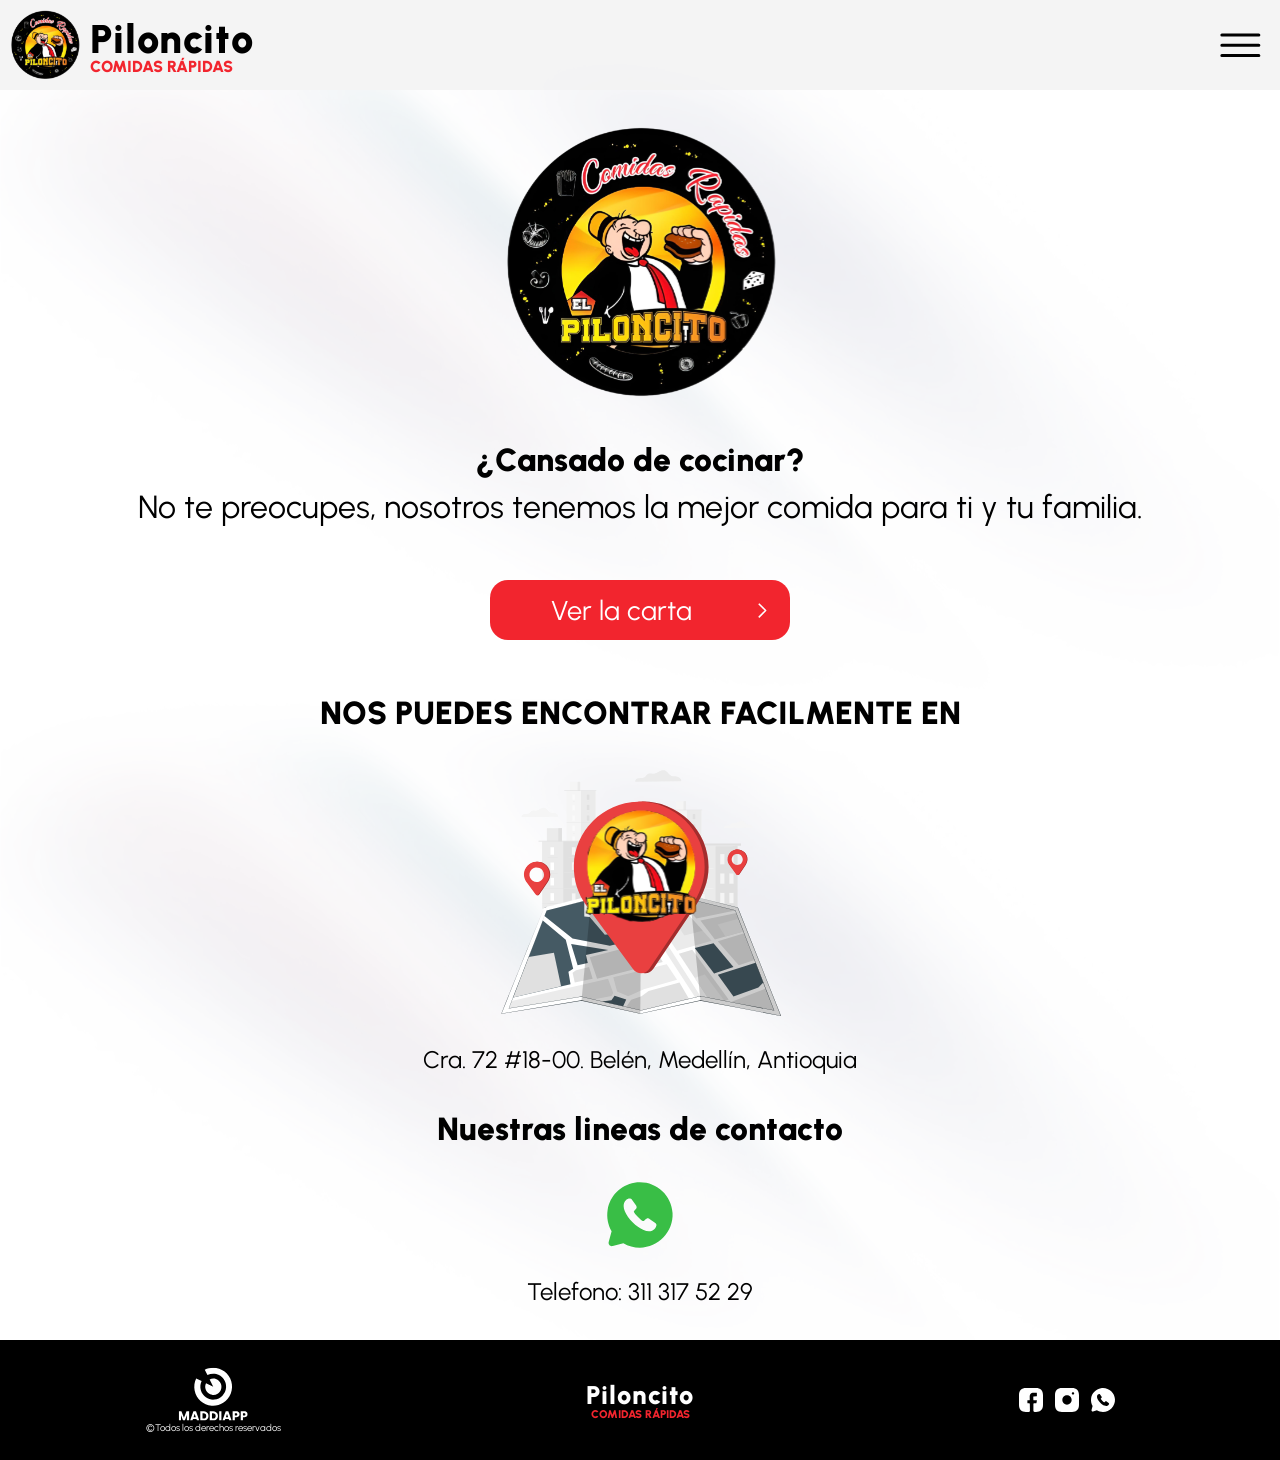
==== index.html @ 07761290 "btnMenu" ====
<!DOCTYPE html>
<html lang="en">
<head>
    <meta charset="UTF-8">
    <meta http-equiv="X-UA-Compatible" content="IE=edge">
    <meta name="viewport" content="width=device-width, initial-scale=1.0">
    <title>Piloncito</title> 
    
    <link rel="shortcut icon" href="https://piloncito.maddiapp.com/assets/images/favicon.ico" type="image/x-icon">
    <link rel="icon" href="https://piloncito.maddiapp.com/assets/images/favicon.ico" type="image/x-icon">
    
    <meta name="keywords" content="piloncito, comida rapida, comida, salchipapas, hamburguesas, maicitos, chuzos, carnes">
    <meta name="robots" content="index,follow">
    <meta name="googlebot" content="index,follow">
    <meta name="description" content="Restaurantes de comidas rapidas, con los mejores sabores de medellin en hamburguesas papas, maicitos y mas.">
    <meta property="og:type" content="website">
    <meta property="og:title" content="Piloncito - Las Playas">
    <meta name="og:description" content="Desde nuestra pagina web podras ver nuestros productos para que no puedas resistirte y tengas que visitarnos, te esperamos.">
    <meta property="og:image" content="https://piloncito.maddiapp.com/assets/images/Logo.svg">
    <meta name="linkedin:title" content="Piloncito">
    <meta name="linkedin:description" content="Desde nuestra pagina web podras ver nuestros productos para que no puedas resistirte y tengas que visitarnos, te esperamos.">
    <meta name="linkedin:url" content="https://www.linkedin.com/company/maddiapp/" />
    <meta name="linkedin:image" content="https://piloncito.maddiapp.com/assets/images/Logo.svg">
    <meta name="linkedin:label1" content="Written by">
    <meta name="linkedin:data1" content="MaddiApp">
    <meta name="linkedin:site" content="@maddiapp">
    <meta name="linkedin:creator" content="@maddiapp">
    <meta property="og:image:width" content="500">
    <meta property="og:image:height" content="500">

    <link href="https://fonts.googleapis.com/css2?family=Urbanist:wght@100;200;300;400;500;600;700;800;900&display=swap" rel="stylesheet">
    <script src="https://cdnjs.cloudflare.com/ajax/libs/jquery/3.6.1/jquery.js" integrity="sha512-CX7sDOp7UTAq+i1FYIlf9Uo27x4os+kGeoT7rgwvY+4dmjqV0IuE/Bl5hVsjnQPQiTOhAX1O2r2j5bjsFBvv/A==" crossorigin="anonymous" referrerpolicy="no-referrer"></script>
    <script src="https://translate.google.com/translate_a/element.js?cb=gtElInit&amp;hl=es&amp;client=wt" type="text/javascript"></script>
    <link rel="stylesheet" href="./styles/Spinner.css">

</head>
<body>
    <spinner>
        <img src="./assets/images/spinner/Vector1.svg" alt="MaddiApp vector 1" draggable="false">
        <img src="./assets/images/spinner/Vector2.svg" alt="MaddiApp vector 2" draggable="false">
    </spinner>
    <div class="base">
        <nav class="navBar">
            <div class="left">
                <img class="imageLogo" src="./assets/images/Logo.svg" alt="Logo" draggable="false">
            </div>
            <div class="center">
                <label class="title">Piloncito</label>
                <label class="subTitle">COMIDAS RÁPIDAS</label>
            </div>  
            <div class="rigth">
                <button id="btnMenu"></button>
                <div id="menu">
                    <button class="optMenu">Inicio</button>
                    <button class="optMenu">Carta</button>
                    <button class="optMenu">Reservar</button>
                    <button class="optMenu">Contacto</button>
                    <button class="optMenu">Administrador</button>
                    <label>Cambiar idioma</label>
                    <img id="language" src="./assets/images/language/LanguageES.svg" alt="idioma" draggable="false">
                </div>
            </div> 
        </nav>

        <main class="pageContent">
            <div class="logo section">
                <img src="./assets/images/Logo.svg" alt="Logo piloncito" draggable="false">
            </div>
            <div class="banner section">
                <label class="titleInfo">¿Cansado de cocinar?</label>
                <p class="info">No te preocupes, nosotros tenemos la mejor comida para ti y tu familia.</p>
            </div>
            <button class="btnLarge" id="btnStart">Ver la carta</button>
            <div class="address section">
                <label class="titleInfo">NOS PUEDES ENCONTRAR FACILMENTE EN</label>
                <img id="btnAddress" src="./assets/images/Mapa.svg" title="Ir" alt="Mapa dirección" draggable="false">
                <label class="miniInfo">Cra. 72 #18-00. Belén, Medellín, Antioquia</label>
            </div>
            <div class="contact section">
                <label class="titleInfo">Nuestras lineas de contacto</label>
                <img id="btnPhone" src="./assets/images/Phone.svg" alt="Telefono" draggable="false">
                <label class="miniInfo">Telefono: 311 317 52 29</label>
            </div>
        </main>
        
        <footer class="footer">
            <div class="left">                
                <img src="./assets/images/LogoMaddiApp.svg" alt="Logo MaddiApp" draggable="false">
                <label>&copy;Todos los derechos reservados</label>
            </div>
            <div class="center">
                <label class="title">Piloncito</label>
                <label class="subTitle">COMIDAS RÁPIDAS</label>                
            </div>
            <div class="rigth">
                <button type="button" class="facebook"></button>
                <button type="button" class="instagram"></button>
                <button type="button" class="whatsApp"></button>
            </div>            
        </footer>
    </div>
    <div id="notifications">
    </div>

    <!-- Generales -->
    <script src="./js/General.js"></script>
    <link rel="stylesheet" href="./styles/General.css">
    
    <!-- Propios -->
    <script src="./js/index.js"></script>
    <link rel="stylesheet" href="./styles/index.css">

</body>
</html>
---- styles/Spinner.css ----
/* Spinner */
spinner{
    display: flex;
    justify-content: center;
    align-items: center;
    width: 100vw;
    height: 100vh;
    background: #fffe;
    position: fixed;
    top: 0;
    left: 0;
    z-index: 999999999;
}
spinner > img{
    position: absolute;
}
spinner > img:nth-child(1){
    animation: spin1 1s ease-in-out infinite;
}
spinner > img:nth-child(2){
    animation: spin2 1s ease-in-out infinite;    
}

/* Animaciones */
@keyframes spin1 {
    to {
        transform: rotate(-360deg);
    }
}
@keyframes spin2 {
    to {
        transform: rotate(360deg);
    }
}
---- styles/General.css ----
*{
    margin: 0;
    padding: 0;
    box-sizing: border-box;
    font-family: 'Urbanist', sans-serif;
}
:root{
    --principal: #000000;
    --secondary: #F4F4F4;
    --optRed: #F2252E;
    --optYellow: #FEB91E;
    --inputs: #F0F0F0;
}
body::-webkit-scrollbar{
    display: none;
}

/* Estilos del navbar */
.navBar{
    background: #F4F4F4EE;
    width: 100%;
    height: 90px;
    max-height: 90px;
    position: fixed;
    top: 0;
    left: 0;
    z-index: 1000;
    display: flex;
    flex-wrap: nowrap;
}
.left{    
    min-width: 90px;
    height: 100%;
    display: flex;
    justify-content: center;
    align-items: center;
}
.center{
    width: 100%;
    height: 100%;
    display: flex;
    flex-wrap: wrap;
    justify-content: left;
    align-items: center;
    padding: 10px 0;
}
.rigth{
    min-width: 80px;
    height: 100%;
    display: flex;
    justify-content: center;
    align-items: center;
}  
.imageLogo{
    height: 70px;
    cursor: pointer;
}
.center > .title{
    display: block;
    width: 100%;
    font-size: 2.5rem;
    font-weight: 900;
    letter-spacing: 1px;
    text-transform: capitalize;
}
.center > .subTitle{
    display: block;
    width: 100%;
    margin-top: -15px;
    font-size: 1rem;
    font-weight: 900;
    color: var(--optRed);
    text-transform: uppercase;
}
#btnMenu{
    background: transparent;
    background-image: url('../assets/images/menu/MenuOff.svg');
    background-repeat: no-repeat;
    background-size: 50px;
    width: 50px;
    height: 50px;
    border: none;
    cursor: pointer;
    transition: .6s;
}
#menu{
    display: none;
    width: 100%;
    height: 0;
    /* height: calc(100vh - 90px); */
    background: var(--secondary);
    box-shadow: 0 10px 10px #00000040;
    position: fixed;
    top: 90px;
    left: 0;
    overflow: hidden;
    transition: 1s ease-in-out;
}
.optMenu{
    display: block;
    width: 280px;
    margin: auto;
    background: transparent;
    color: var(--principal);
    font-size: 2rem;
    font-weight: 900;
    text-transform: capitalize;
    border: none;
    border-bottom: 2px solid #00000080;
    padding: 3vh 1vh;
}
#menu > label{
    display: block;
    width: 100%;
    font-size: 1.5rem;
    font-weight: 900;
    text-transform: capitalize;
    margin: 8vh 0 3vh;
    text-align: center;
}
#language{
    display: block;
    margin: auto;
    transition: .6s;
}
#language:hover{
    transform: scale(1.1);
}

/* Estilos del pagecontent */
.pageContent{
    background-image: url('../assets/images/Background.svg');
    background-size: 100% auto;
    padding: calc(90px + 1rem) 1rem 1rem;
    min-height: calc(100vh - 120px);
}

/* Estilos de Footer */
.footer{
    width: 100%;
    height: 120px;
    max-height: 120px;
    background: var(--principal);
    display: flex;
    justify-content: center;
    align-items: center;
}
.footer > div{
    width: calc(100% / 3);
    display: flex;
    justify-content: center;
    align-items: center;
}
.footer > .left{
    flex-wrap: wrap;
}
.footer > .left > img{
    width: 70px;
    margin-top: auto;
    cursor: pointer;
}
.footer > .left > label{
    display: block;
    width: 100%;
    margin-bottom: auto;
    color: #fff;
    font-size: .6rem;
    text-align: center;
}
.footer > .center{
    flex-wrap: wrap;
}
.footer > .center > .title{
    color: #fff;
    font-size: 1.6rem;
    text-align: center;
    margin-top: auto;
}
.footer > .center > .subTitle{
    text-align: center;
    font-size: .7rem;
    margin: -3px 0 auto;
}
.facebook, .instagram, .whatsApp{
    width: 30px;
    height: 30px;
    background: transparent;
    border: none;
    background-size: 30px;
    margin: 3px;
    cursor: pointer;
    transition: .6s;
}
.facebook{
    background-image: url('../assets/images/contact/Facebook.svg');    
}
.instagram{
    background-image: url('../assets/images/contact/Instagram.svg');
}
.whatsApp{
    background-image: url('../assets/images/contact/Whatsapp.svg');
}
.facebook:hover, .instagram:hover, .whatsApp:hover{
    transform: scale(1.1);
}

/* Estilos de los toastr */
#notifications{
    position: fixed;
    z-index: 9999999;
    pointer-events: none;
    bottom: 12px;
    right: 12px;
}
.toast{
    background: #fff;
    position: relative;
    margin-top: 1rem;
    margin-left: auto;
    padding: 20px 30px 20px 65px;
    width: 300px;
    border-radius: 2vh 2vh 0 2vh;
    background-size: 35px;
    background-repeat: no-repeat;
    background-position: 20px;
    pointer-events: auto;
    word-wrap: break-word;
    transition: .6s;
}
.toast:hover{
    width: 320px;
    cursor: pointer;
}
.toast > .titleToast{
    display: block;
    font-size: 1.1rem;
    font-weight: 900;
}
.toast-success{
    color: #06853C;
    box-shadow: 0 0 20px #06853C99;
    border: 1px solid #06853C99;
    background-image: url('../assets/images/toastr/Success.svg');
}
.toast-error{
    color: #D62D30;
    box-shadow: 0 0 20px #D62D3099;
    border: 1px solid #D62D3099;
    background-image: url('../assets/images/toastr/Error.svg');
}
.toast-warning{
    color: #F57438;
    box-shadow: 0 0 20px #F5743899;
    border: 1px solid #F5743899;
    background-image: url('../assets/images/toastr/Warning.svg');
}
.toast-info{
    color: #1D81BC;
    box-shadow: 0 0 20px #1D81BC99;
    border: 1px solid #1D81BC99;
    background-image: url('../assets/images/toastr/Info.svg');
}
---- styles/index.css ----
/* Estilos del pagecontent */
.pageContent{
    display: flex;
    flex-wrap: wrap;
    justify-content: center;
    align-items: center;
}
.section{
    width: 100%;
    text-align: center;
    margin: 2vh 0;
}
.logo > img{
    max-width: 300px;
}
.titleInfo{
    display: block;
    width: 100%;
    font-size: 2rem;
    font-weight: 900;
    margin-bottom: 1vh;
}
.info{
    display: block;
    width: 100%;
    font-size: 2rem;
}
.miniInfo{
    display: block;
    width: 100%;
    font-size: 1.5rem;
}
.btnLarge{
    display: block;
    margin: 4vh auto;
    width: 300px;
    background: var(--optRed);
    background-image: url('../assets/images/icons/ArrowRight.svg');
    background-size: 25px;
    background-repeat: no-repeat;
    background-position: center right 15px;
    color: #fff;
    border: none;
    border-radius: 2vh;
    font-size: 1.7rem;
    padding: 1.5vh 50px 1.5vh 1.5vh;
    transition: .6s;
    cursor: pointer;
}
.btnLarge:hover{
    transform: scale(1.05);
}
.address > img{
    width: 300px;    
    height: 300px;
    transition: .6s;
    cursor: pointer;
}
.contact > img{
    width: 80px;
    height: 80px;
    transition: .6s;
    cursor: pointer;
    margin: 2vh 0;
}
.address > img:hover, .contact > img:hover{
    transform: scale(1.1);
}
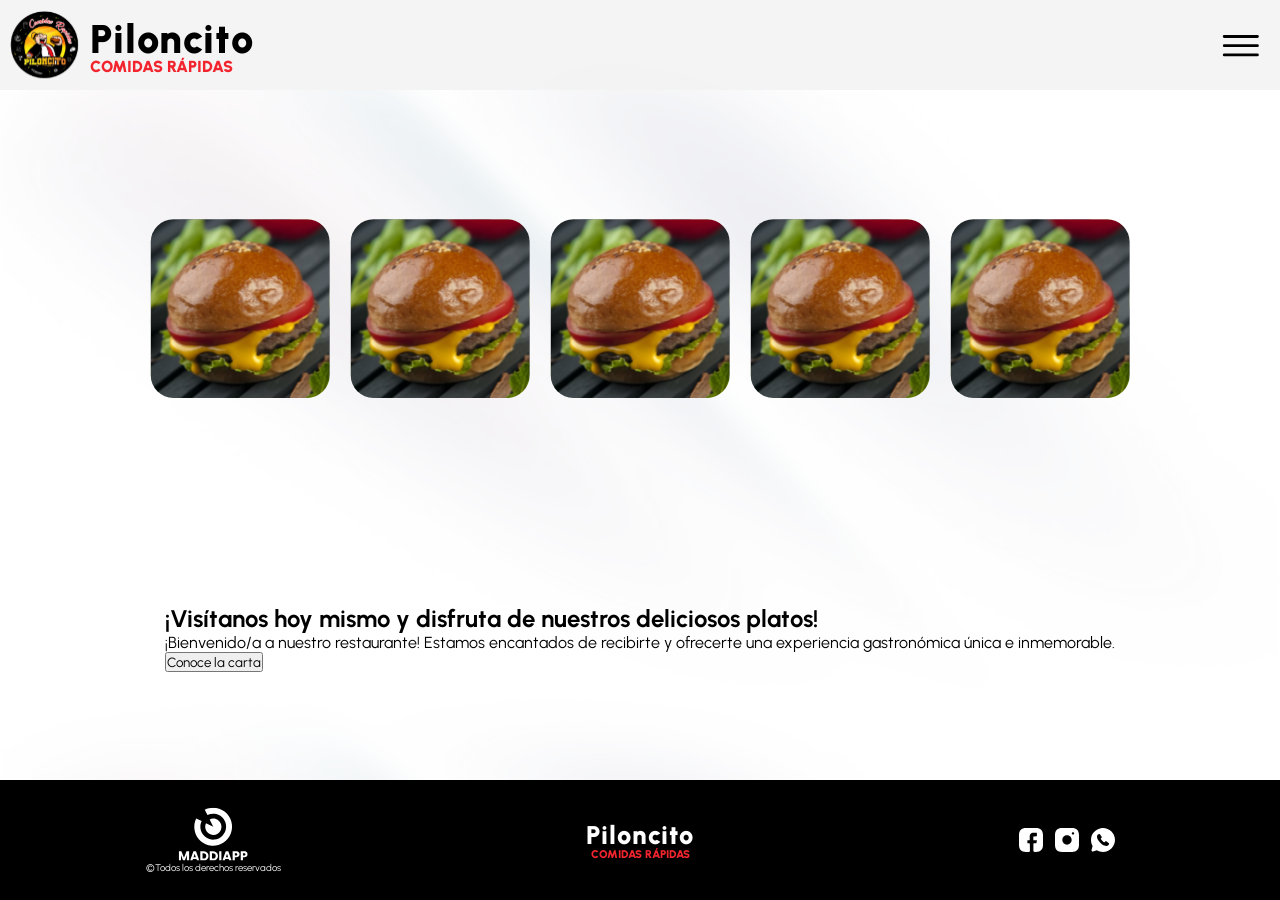
==== commit 71f75744: "slider" ====
--- a/index.html
+++ b/index.html
@@ -63,23 +63,17 @@
         </nav>
 
         <main class="pageContent">
-            <div class="logo section">
-                <img src="./assets/images/Logo.svg" alt="Logo piloncito" draggable="false">
+            <div class="slider">
+                <img src="./assets/images/Foto.svg" alt="Comida rapida" draggable="false">
+                <img src="./assets/images/Foto.svg" alt="Comida rapida" draggable="false">
+                <img src="./assets/images/Foto.svg" alt="Comida rapida" draggable="false">
+                <img src="./assets/images/Foto.svg" alt="Comida rapida" draggable="false">
+                <img src="./assets/images/Foto.svg" alt="Comida rapida" draggable="false">
             </div>
-            <div class="banner section">
-                <label class="titleInfo">¿Cansado de cocinar?</label>
-                <p class="info">No te preocupes, nosotros tenemos la mejor comida para ti y tu familia.</p>
-            </div>
-            <button class="btnLarge" id="btnStart">Ver la carta</button>
-            <div class="address section">
-                <label class="titleInfo">NOS PUEDES ENCONTRAR FACILMENTE EN</label>
-                <img id="btnAddress" src="./assets/images/Mapa.svg" title="Ir" alt="Mapa dirección" draggable="false">
-                <label class="miniInfo">Cra. 72 #18-00. Belén, Medellín, Antioquia</label>
-            </div>
-            <div class="contact section">
-                <label class="titleInfo">Nuestras lineas de contacto</label>
-                <img id="btnPhone" src="./assets/images/Phone.svg" alt="Telefono" draggable="false">
-                <label class="miniInfo">Telefono: 311 317 52 29</label>
+            <div class="textCarta">
+                <h2>¡Visítanos hoy mismo y disfruta de nuestros deliciosos platos!</h2>
+                <p>¡Bienvenido/a a nuestro restaurante! Estamos encantados de recibirte y ofrecerte una experiencia gastronómica única e inmemorable.</p>
+                <button id="btnCard">Conoce la carta</button>
             </div>
         </main>
         
--- a/styles/General.css
+++ b/styles/General.css
@@ -76,18 +76,18 @@
     background: transparent;
     background-image: url('../assets/images/menu/MenuOff.svg');
     background-repeat: no-repeat;
-    background-size: 50px;
-    width: 50px;
-    height: 50px;
-    border: none;
-    cursor: pointer;
-    transition: .6s;
+    background-size: 45px;
+    width: 45px;
+    height: 45px;
+    border: none;
+    cursor: pointer;
+    transition: transform .6s ease-out;
 }
 #menu{
     display: none;
     width: 100%;
     height: 0;
-    /* height: calc(100vh - 90px); */
+    max-height: calc(100vh - 90px);
     background: var(--secondary);
     box-shadow: 0 10px 10px #00000040;
     position: fixed;
@@ -102,23 +102,30 @@
     margin: auto;
     background: transparent;
     color: var(--principal);
-    font-size: 2rem;
+    font-size: 1.8rem;
     font-weight: 900;
     text-transform: capitalize;
     border: none;
-    border-bottom: 2px solid #00000080;
-    padding: 3vh 1vh;
+    border-bottom: 2px dashed #00000030;
+    padding: 2vh 1vh;
+}
+.optMenu:hover{
+    color: var(--optRed);
+}
+.optMenu:nth-child(5){
+    border: none;
 }
 #menu > label{
     display: block;
     width: 100%;
-    font-size: 1.5rem;
-    font-weight: 900;
+    font-size: 1.4rem;
+    font-weight: 700;
     text-transform: capitalize;
-    margin: 8vh 0 3vh;
+    margin: 5vh 0 3vh;
     text-align: center;
 }
 #language{
+    width: 150px;
     display: block;
     margin: auto;
     transition: .6s;
--- a/styles/index.css
+++ b/styles/index.css
@@ -4,65 +4,33 @@
     flex-wrap: wrap;
     justify-content: center;
     align-items: center;
+    padding: calc(90px + 1rem) 0 1rem;
 }
-.section{
+.slider{
     width: 100%;
-    text-align: center;
-    margin: 2vh 0;
+    height: 220px;
+    padding: 0 100px;
+    display: flex;
+    justify-content: center;
+    align-items: center;
+    overflow-x: scroll;
+    scroll-snap-type: both;
 }
-.logo > img{
-    max-width: 300px;
+.slider::-webkit-scrollbar{
+    display: none;
 }
-.titleInfo{
-    display: block;
-    width: 100%;
-    font-size: 2rem;
-    font-weight: 900;
-    margin-bottom: 1vh;
+.slider > img{
+    width: 180px;
+    margin: 0 10px;
+    scroll-snap-align: center;
 }
-.info{
-    display: block;
-    width: 100%;
-    font-size: 2rem;
+.slider > img.destacada {
+    width: 220px;
 }
-.miniInfo{
-    display: block;
-    width: 100%;
-    font-size: 1.5rem;
-}
-.btnLarge{
-    display: block;
-    margin: 4vh auto;
-    width: 300px;
-    background: var(--optRed);
-    background-image: url('../assets/images/icons/ArrowRight.svg');
-    background-size: 25px;
-    background-repeat: no-repeat;
-    background-position: center right 15px;
-    color: #fff;
-    border: none;
-    border-radius: 2vh;
-    font-size: 1.7rem;
-    padding: 1.5vh 50px 1.5vh 1.5vh;
-    transition: .6s;
-    cursor: pointer;
-}
-.btnLarge:hover{
-    transform: scale(1.05);
-}
-.address > img{
-    width: 300px;    
-    height: 300px;
-    transition: .6s;
-    cursor: pointer;
-}
-.contact > img{
-    width: 80px;
-    height: 80px;
-    transition: .6s;
-    cursor: pointer;
-    margin: 2vh 0;
-}
-.address > img:hover, .contact > img:hover{
-    transform: scale(1.1);
+
+/* Responsive */
+@media (max-width: 980px) {    
+    .slider{
+        justify-content: left;
+    }
 }
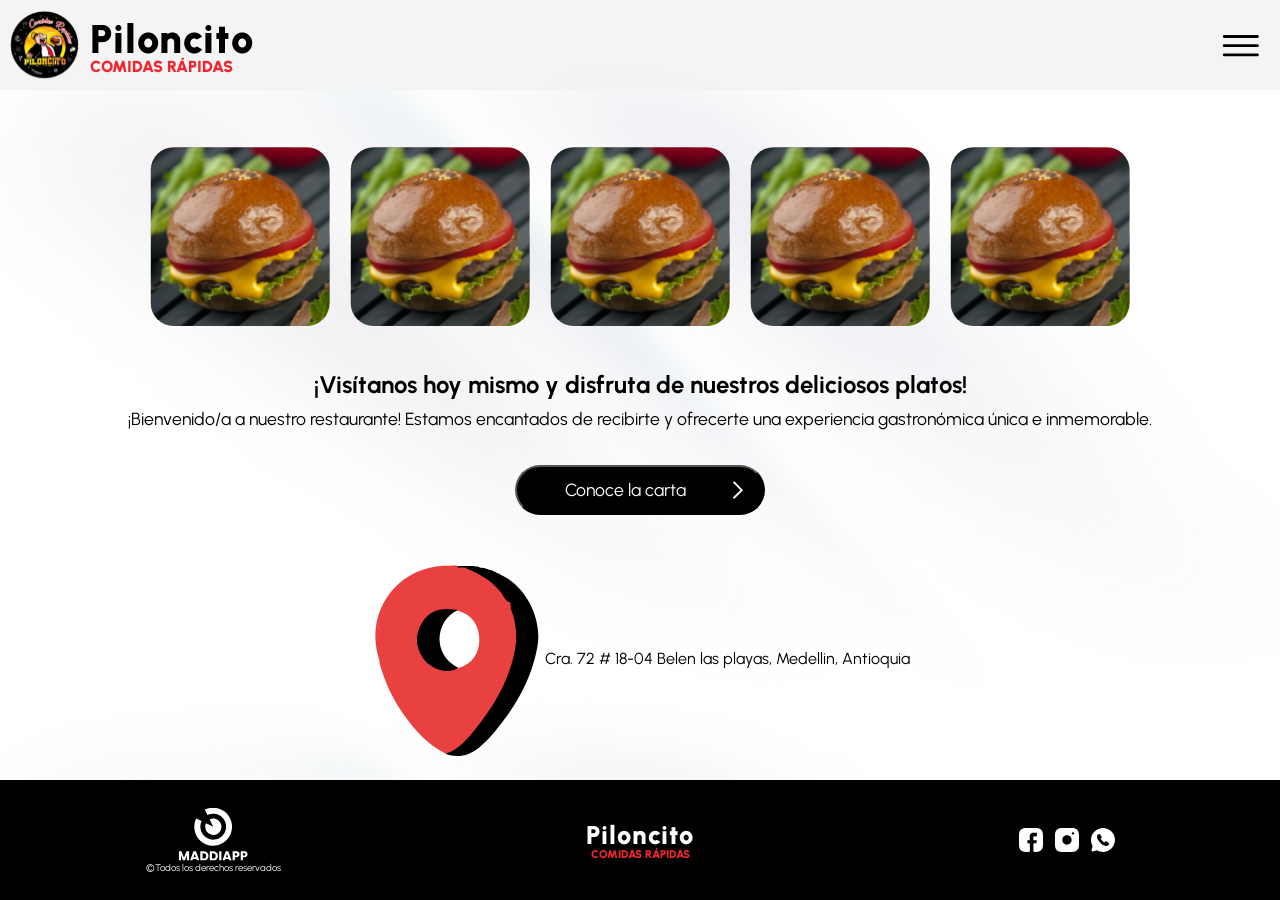
==== commit 52abcfbe: "address" ====
--- a/index.html
+++ b/index.html
@@ -75,6 +75,10 @@
                 <p>¡Bienvenido/a a nuestro restaurante! Estamos encantados de recibirte y ofrecerte una experiencia gastronómica única e inmemorable.</p>
                 <button id="btnCard">Conoce la carta</button>
             </div>
+            <div class="address">
+                <img src="./assets/images/Location.svg" alt="Comida rapida" draggable="false">
+                <label>Cra. 72 # 18-04 Belen las playas, Medellin, Antioquia</label>
+            </div>
         </main>
         
         <footer class="footer">
--- a/styles/index.css
+++ b/styles/index.css
@@ -10,6 +10,7 @@
     width: 100%;
     height: 220px;
     padding: 0 100px;
+    margin: 2vh 0;
     display: flex;
     justify-content: center;
     align-items: center;
@@ -23,9 +24,48 @@
     width: 180px;
     margin: 0 10px;
     scroll-snap-align: center;
+    transition: .6s;
 }
 .slider > img.destacada {
-    width: 220px;
+    transform: scale(1.2);
+}
+.textCarta{
+    padding: 0 1rem;
+}
+.textCarta > h2{
+    text-align: center;
+    font-size: 1.5rem;
+    font-weight: 700;
+}
+.textCarta > p{
+    margin-top: 1vh;
+    text-align: center;
+    font-size: 1.1rem;
+}
+#btnCard{
+    display: block;
+    width: 250px;
+    height: 50px;
+    font-size: 1.1rem;
+    padding: 0 50px 0 20px;
+    margin: 4vh auto;
+    background: var(--principal);
+    background-image: url("../assets/images/icons/ArrowRight.svg");
+    background-repeat: no-repeat;
+    background-size: 30px;
+    background-position: center right 10px;
+    color: #fff;
+    border-radius: 3vh;
+    transition: .6s;
+}
+#btnCard:hover{
+    transform: scale(1.1);
+}
+.address{
+    display: flex;
+    flex-wrap: wrap;
+    justify-content: center;
+    align-items: center;
 }
 
 /* Responsive */
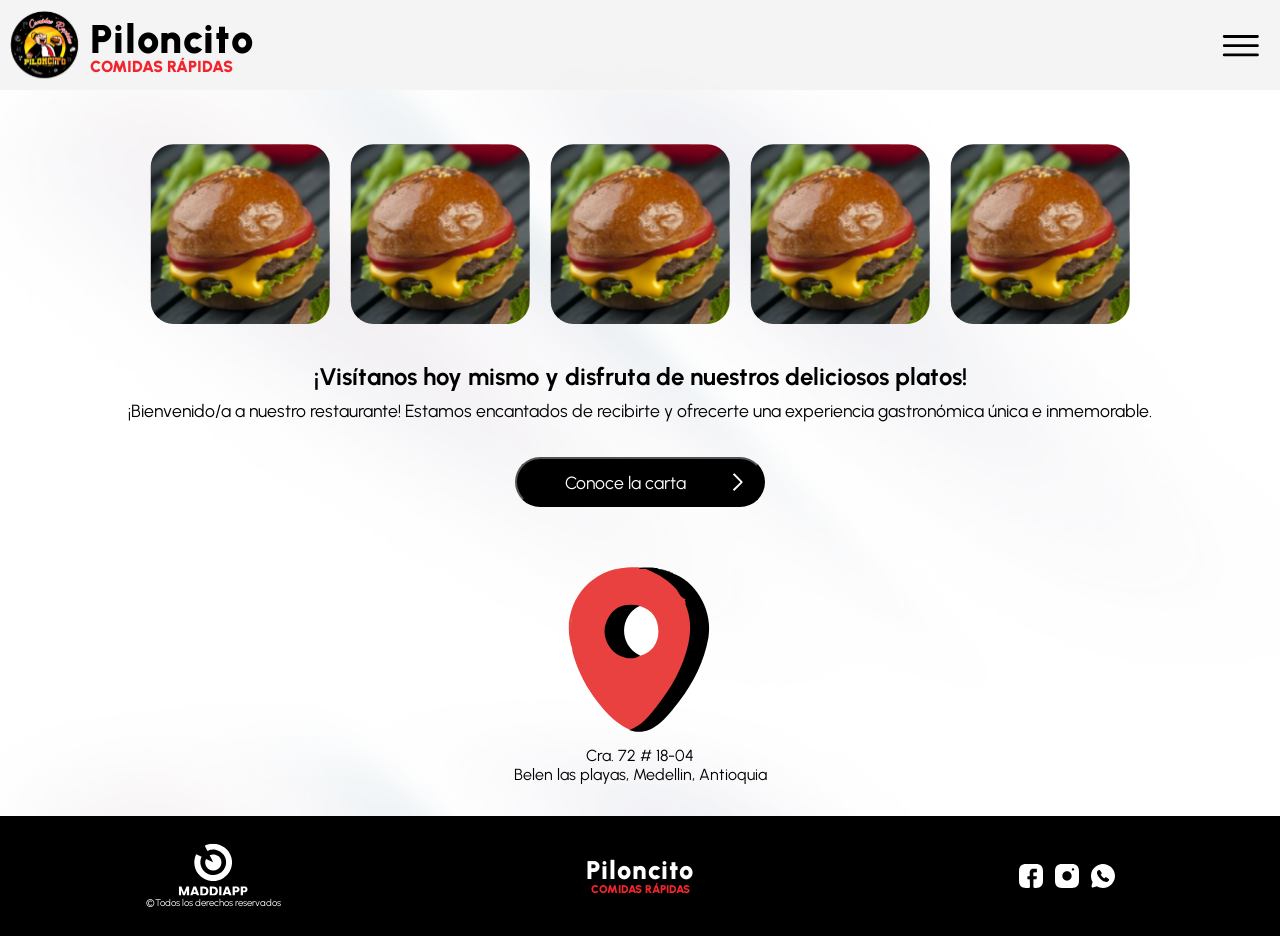
==== commit 62e7fbb5: "address" ====
--- a/index.html
+++ b/index.html
@@ -77,7 +77,8 @@
             </div>
             <div class="address">
                 <img src="./assets/images/Location.svg" alt="Comida rapida" draggable="false">
-                <label>Cra. 72 # 18-04 Belen las playas, Medellin, Antioquia</label>
+                <label>Cra. 72 # 18-04</label>
+                <label>Belen las playas, Medellin, Antioquia</label>
             </div>
         </main>
         
--- a/styles/index.css
+++ b/styles/index.css
@@ -63,9 +63,23 @@
 }
 .address{
     display: flex;
+    margin: 1rem;
     flex-wrap: wrap;
     justify-content: center;
     align-items: center;
+}
+.address > img{
+    width: 150px;
+    margin-bottom: 1vh;
+    transition: .6s;
+}
+.address > img:hover{
+    transform: scale(1.1);
+}
+.address > label{
+    display: block;
+    width: 100%;
+    text-align: center;    
 }
 
 /* Responsive */
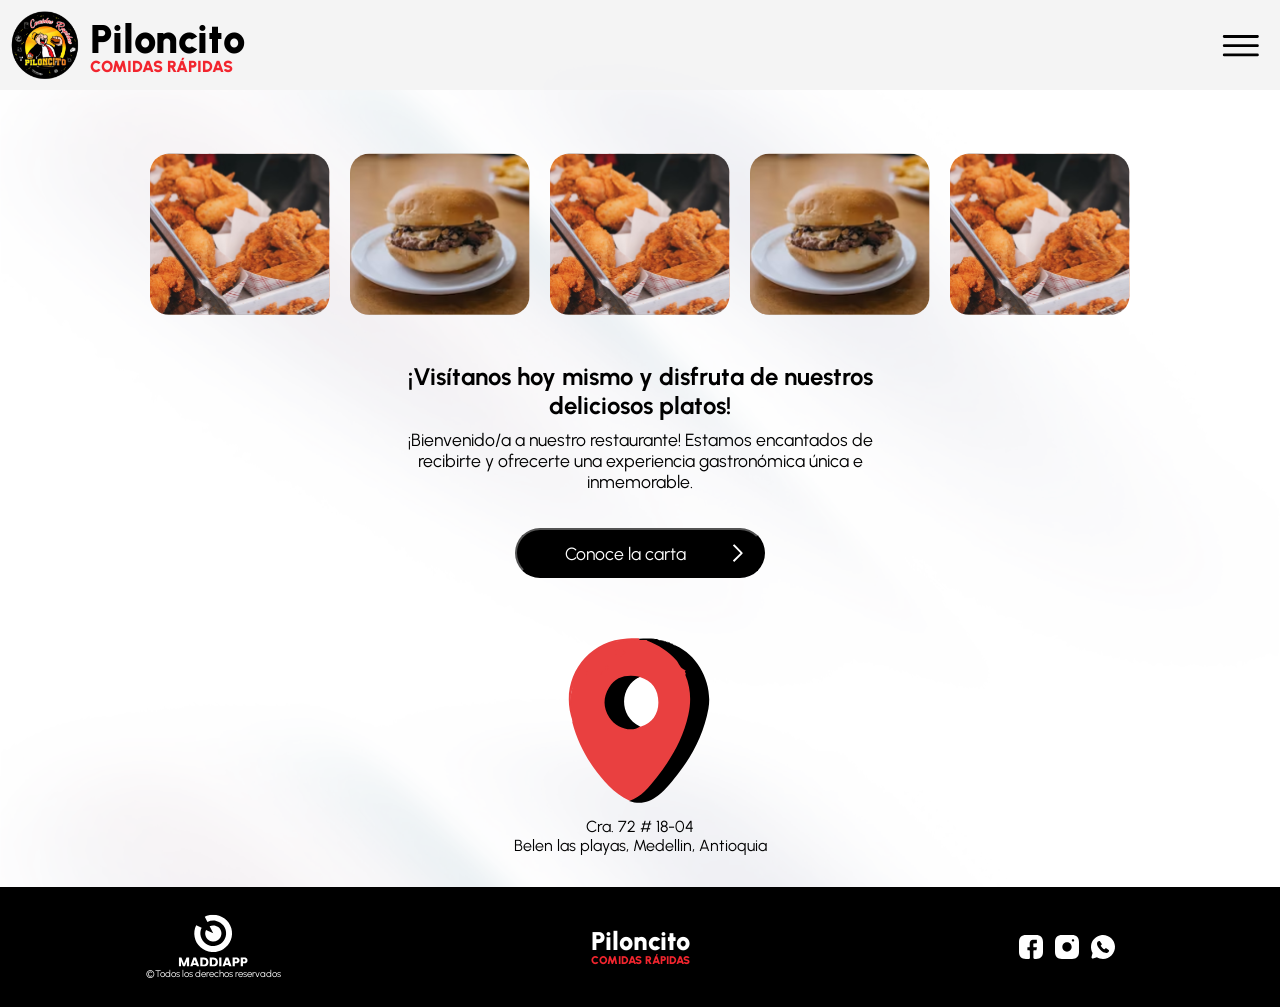
==== commit e9aa7b77: "carta" ====
--- a/index.html
+++ b/index.html
@@ -64,19 +64,19 @@
 
         <main class="pageContent">
             <div class="slider">
-                <img src="./assets/images/Foto.svg" alt="Comida rapida" draggable="false">
-                <img src="./assets/images/Foto.svg" alt="Comida rapida" draggable="false">
-                <img src="./assets/images/Foto.svg" alt="Comida rapida" draggable="false">
-                <img src="./assets/images/Foto.svg" alt="Comida rapida" draggable="false">
-                <img src="./assets/images/Foto.svg" alt="Comida rapida" draggable="false">
+                <img src="./assets/images/foods/Food1.svg" alt="Comida rapida" draggable="false">
+                <img src="./assets/images/foods/Food2.svg" alt="Comida rapida" draggable="false">
+                <img src="./assets/images/foods/Food1.svg" alt="Comida rapida" draggable="false">
+                <img src="./assets/images/foods/Food2.svg" alt="Comida rapida" draggable="false">
+                <img src="./assets/images/foods/Food1.svg" alt="Comida rapida" draggable="false">
             </div>
             <div class="textCarta">
                 <h2>¡Visítanos hoy mismo y disfruta de nuestros deliciosos platos!</h2>
                 <p>¡Bienvenido/a a nuestro restaurante! Estamos encantados de recibirte y ofrecerte una experiencia gastronómica única e inmemorable.</p>
-                <button id="btnCard">Conoce la carta</button>
+                <button id="btnStart">Conoce la carta</button>
             </div>
             <div class="address">
-                <img src="./assets/images/Location.svg" alt="Comida rapida" draggable="false">
+                <img id="btnAddress" src="./assets/images/Location.svg" alt="Comida rapida" draggable="false">
                 <label>Cra. 72 # 18-04</label>
                 <label>Belen las playas, Medellin, Antioquia</label>
             </div>
--- a/styles/General.css
+++ b/styles/General.css
@@ -60,7 +60,6 @@
     width: 100%;
     font-size: 2.5rem;
     font-weight: 900;
-    letter-spacing: 1px;
     text-transform: capitalize;
 }
 .center > .subTitle{
@@ -138,7 +137,7 @@
 .pageContent{
     background-image: url('../assets/images/Background.svg');
     background-size: 100% auto;
-    padding: calc(90px + 1rem) 1rem 1rem;
+    padding: calc(90px + 1rem) 0 1rem;
     min-height: calc(100vh - 120px);
 }
 
--- a/styles/index.css
+++ b/styles/index.css
@@ -4,7 +4,6 @@
     flex-wrap: wrap;
     justify-content: center;
     align-items: center;
-    padding: calc(90px + 1rem) 0 1rem;
 }
 .slider{
     width: 100%;
@@ -31,18 +30,23 @@
 }
 .textCarta{
     padding: 0 1rem;
+    width: 100%;
 }
 .textCarta > h2{
+    max-width: 500px;
+    margin: auto;
     text-align: center;
     font-size: 1.5rem;
     font-weight: 700;
 }
 .textCarta > p{
+    margin: auto;
+    max-width: 500px;
     margin-top: 1vh;
     text-align: center;
     font-size: 1.1rem;
 }
-#btnCard{
+#btnStart{
     display: block;
     width: 250px;
     height: 50px;
@@ -56,9 +60,10 @@
     background-position: center right 10px;
     color: #fff;
     border-radius: 3vh;
+    cursor: pointer;
     transition: .6s;
 }
-#btnCard:hover{
+#btnStart:hover{
     transform: scale(1.1);
 }
 .address{
@@ -72,6 +77,7 @@
     width: 150px;
     margin-bottom: 1vh;
     transition: .6s;
+    cursor: pointer;
 }
 .address > img:hover{
     transform: scale(1.1);
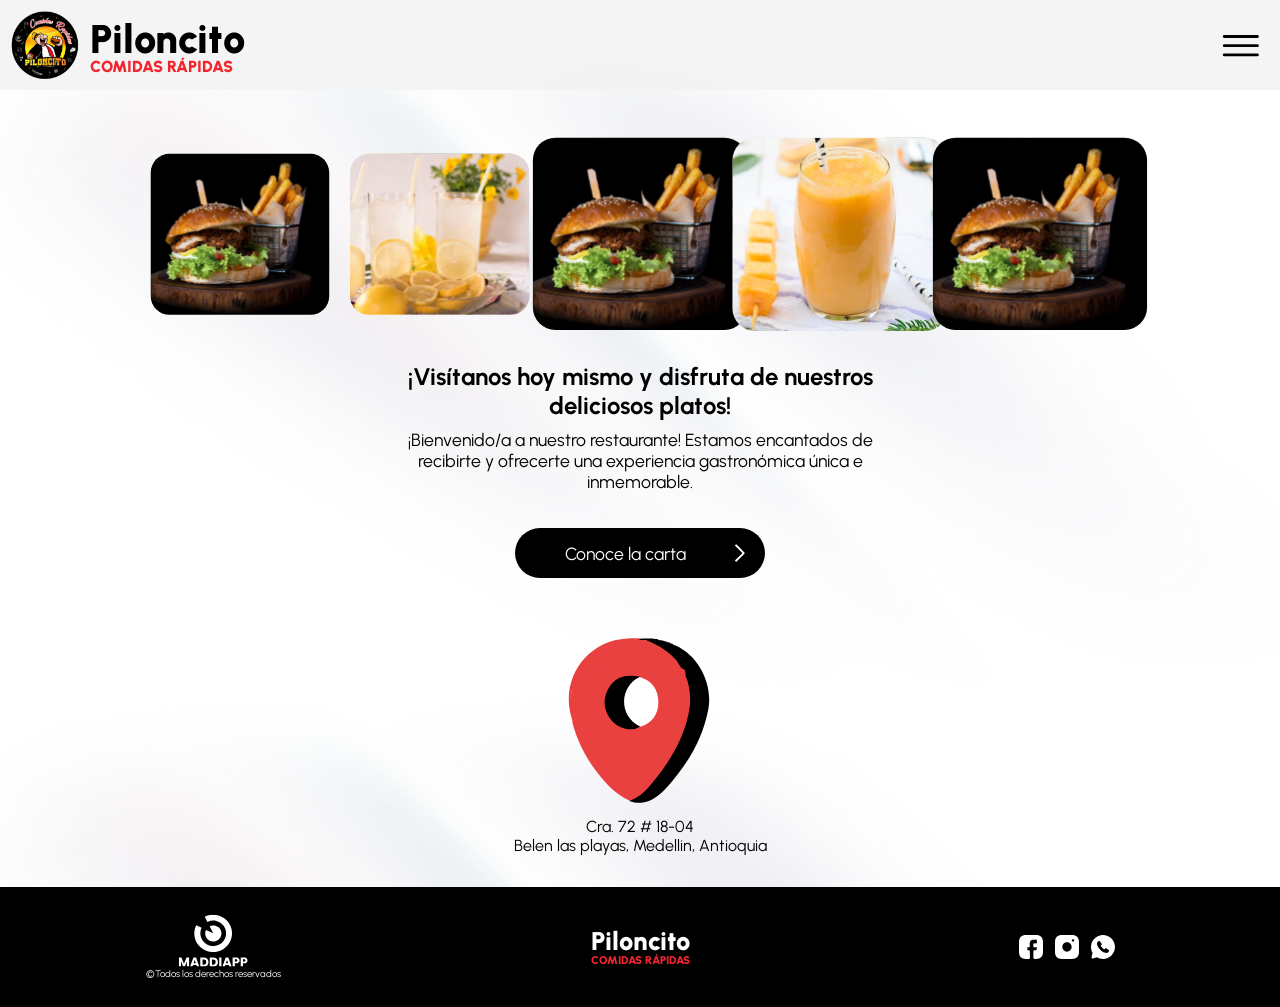
==== commit 7e5fc39e: "configuraciones deploy" ====
--- a/index.html
+++ b/index.html
@@ -51,8 +51,8 @@
             <div class="rigth">
                 <button id="btnMenu"></button>
                 <div id="menu">
-                    <button class="optMenu">Inicio</button>
-                    <button class="optMenu">Carta</button>
+                    <button id="optMenuInicio" class="optMenu">Inicio</button>
+                    <button id="optMenuCarta" class="optMenu">Carta</button>
                     <button class="optMenu">Reservar</button>
                     <button class="optMenu">Contacto</button>
                     <button class="optMenu">Administrador</button>
@@ -65,9 +65,9 @@
         <main class="pageContent">
             <div class="slider">
                 <img src="./assets/images/foods/Food1.svg" alt="Comida rapida" draggable="false">
-                <img src="./assets/images/foods/Food2.svg" alt="Comida rapida" draggable="false">
+                <img src="./assets/images/drinks/Drink1.svg" alt="Comida rapida" draggable="false">
                 <img src="./assets/images/foods/Food1.svg" alt="Comida rapida" draggable="false">
-                <img src="./assets/images/foods/Food2.svg" alt="Comida rapida" draggable="false">
+                <img src="./assets/images/drinks/Drink2.svg" alt="Comida rapida" draggable="false">
                 <img src="./assets/images/foods/Food1.svg" alt="Comida rapida" draggable="false">
             </div>
             <div class="textCarta">
@@ -84,7 +84,7 @@
         
         <footer class="footer">
             <div class="left">                
-                <img src="./assets/images/LogoMaddiApp.svg" alt="Logo MaddiApp" draggable="false">
+                <img id="btnMaddiApp" src="./assets/images/LogoMaddiApp.svg" alt="Logo MaddiApp" draggable="false">
                 <label>&copy;Todos los derechos reservados</label>
             </div>
             <div class="center">
--- a/styles/General.css
+++ b/styles/General.css
@@ -107,6 +107,7 @@
     border: none;
     border-bottom: 2px dashed #00000030;
     padding: 2vh 1vh;
+    cursor: pointer;
 }
 .optMenu:hover{
     color: var(--optRed);
--- a/styles/index.css
+++ b/styles/index.css
@@ -59,6 +59,7 @@
     background-size: 30px;
     background-position: center right 10px;
     color: #fff;
+    border: none;
     border-radius: 3vh;
     cursor: pointer;
     transition: .6s;
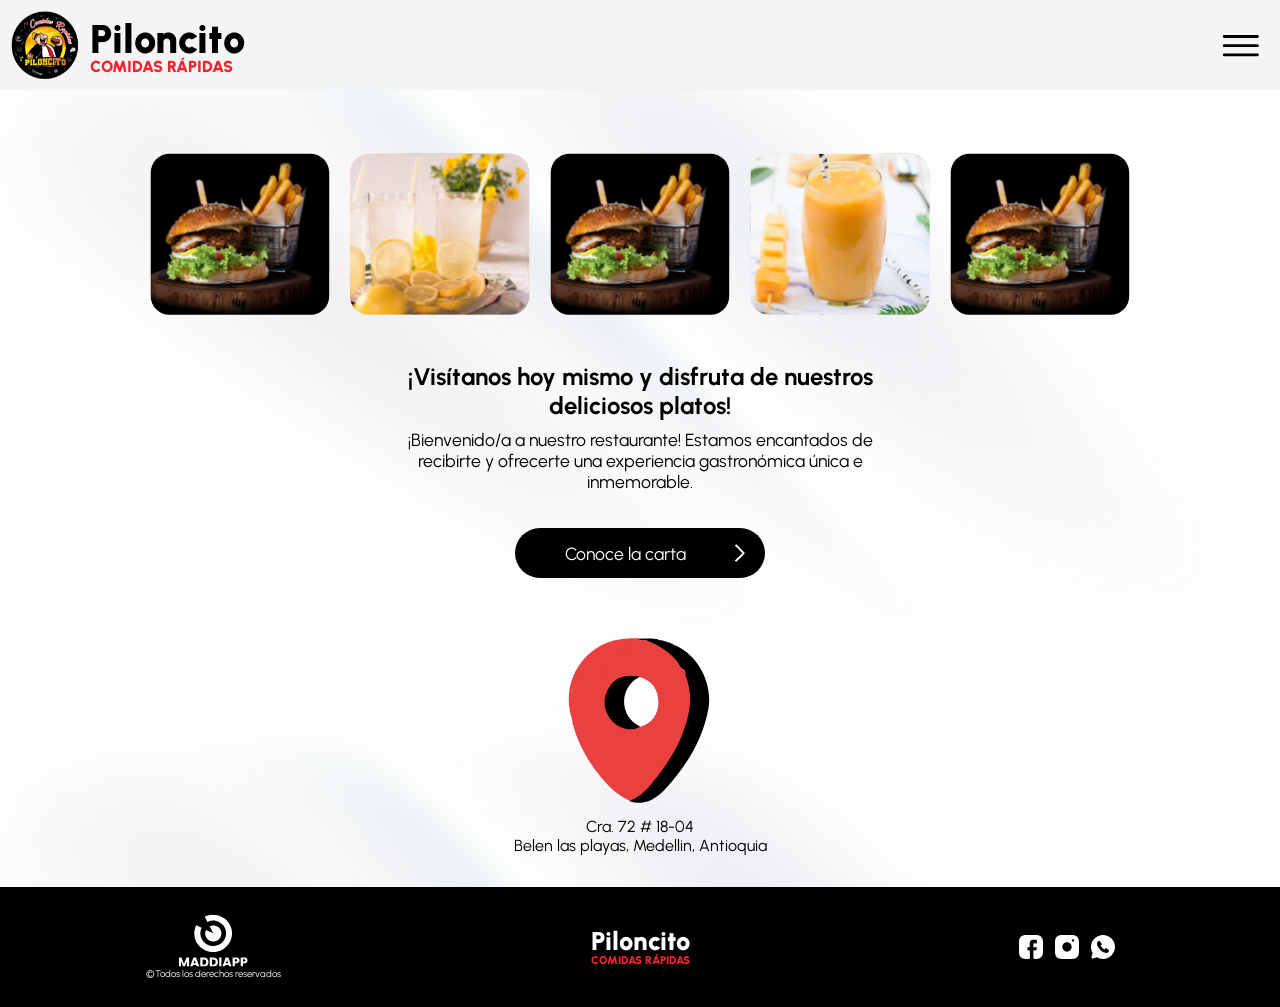
==== commit 770225f0: "CEO" ====
--- a/index.html
+++ b/index.html
@@ -17,16 +17,6 @@
     <meta property="og:title" content="Piloncito - Las Playas">
     <meta name="og:description" content="Desde nuestra pagina web podras ver nuestros productos para que no puedas resistirte y tengas que visitarnos, te esperamos.">
     <meta property="og:image" content="https://piloncito.maddiapp.com/assets/images/Logo.svg">
-    <meta name="linkedin:title" content="Piloncito">
-    <meta name="linkedin:description" content="Desde nuestra pagina web podras ver nuestros productos para que no puedas resistirte y tengas que visitarnos, te esperamos.">
-    <meta name="linkedin:url" content="https://www.linkedin.com/company/maddiapp/" />
-    <meta name="linkedin:image" content="https://piloncito.maddiapp.com/assets/images/Logo.svg">
-    <meta name="linkedin:label1" content="Written by">
-    <meta name="linkedin:data1" content="MaddiApp">
-    <meta name="linkedin:site" content="@maddiapp">
-    <meta name="linkedin:creator" content="@maddiapp">
-    <meta property="og:image:width" content="500">
-    <meta property="og:image:height" content="500">
 
     <link href="https://fonts.googleapis.com/css2?family=Urbanist:wght@100;200;300;400;500;600;700;800;900&display=swap" rel="stylesheet">
     <script src="https://cdnjs.cloudflare.com/ajax/libs/jquery/3.6.1/jquery.js" integrity="sha512-CX7sDOp7UTAq+i1FYIlf9Uo27x4os+kGeoT7rgwvY+4dmjqV0IuE/Bl5hVsjnQPQiTOhAX1O2r2j5bjsFBvv/A==" crossorigin="anonymous" referrerpolicy="no-referrer"></script>
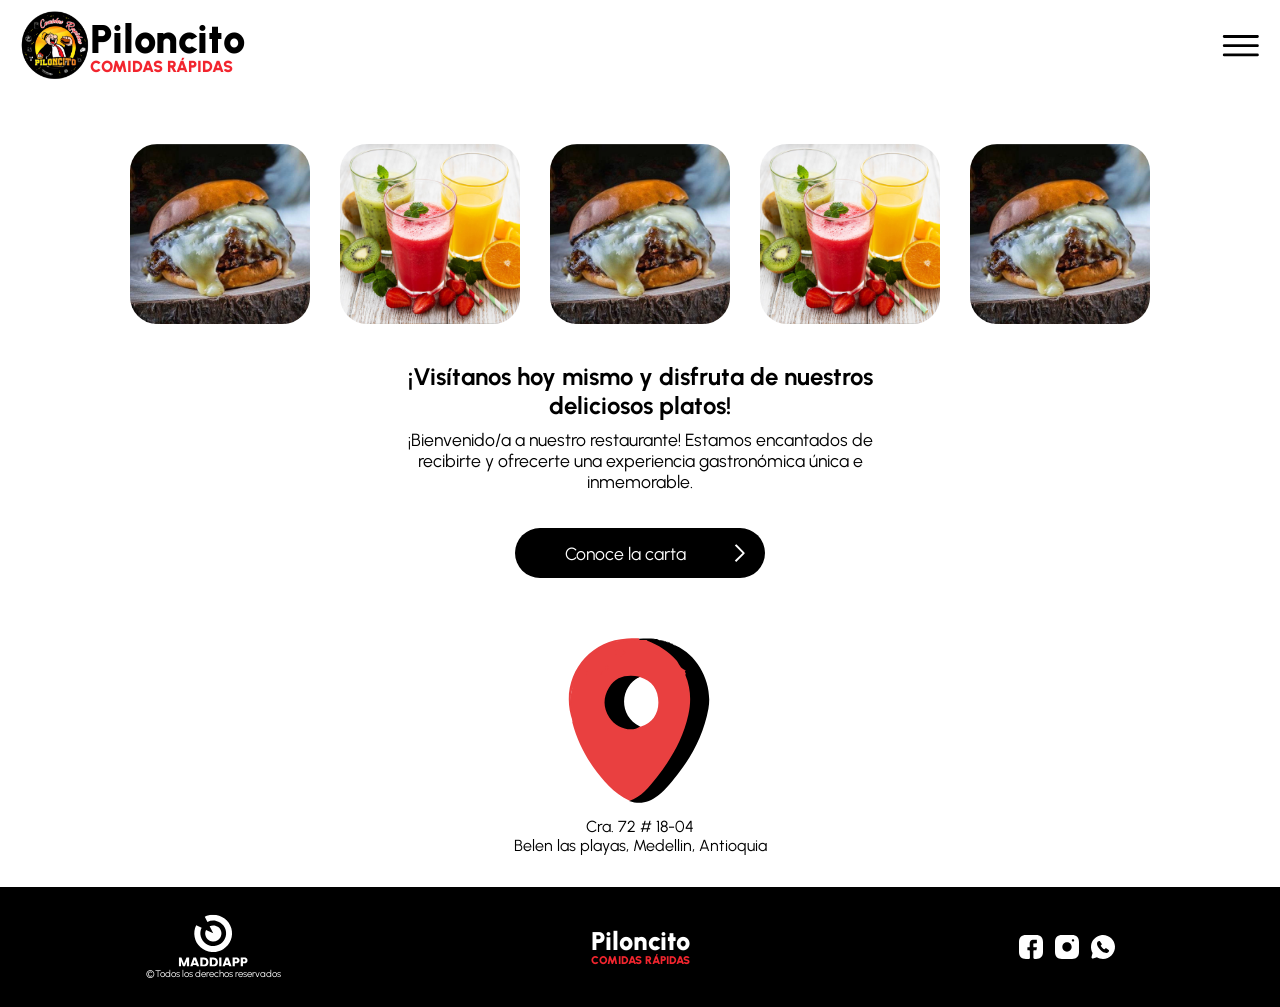
==== commit 15d46077: "style deploy" ====
--- a/index.html
+++ b/index.html
@@ -54,11 +54,11 @@
 
         <main class="pageContent">
             <div class="slider">
-                <img src="./assets/images/foods/Food1.svg" alt="Comida rapida" draggable="false">
-                <img src="./assets/images/drinks/Drink1.svg" alt="Comida rapida" draggable="false">
-                <img src="./assets/images/foods/Food1.svg" alt="Comida rapida" draggable="false">
-                <img src="./assets/images/drinks/Drink2.svg" alt="Comida rapida" draggable="false">
-                <img src="./assets/images/foods/Food1.svg" alt="Comida rapida" draggable="false">
+                <img src="./assets/images/foods/Ham.jpg" alt="Comida rapida" draggable="false">
+                <img src="./assets/images/drinks/Jugo.jpg" alt="Comida rapida" draggable="false">
+                <img src="./assets/images/foods/Ham.jpg" alt="Comida rapida" draggable="false">
+                <img src="./assets/images/drinks/Jugo.jpg" alt="Comida rapida" draggable="false">
+                <img src="./assets/images/foods/Ham.jpg" alt="Comida rapida" draggable="false">
             </div>
             <div class="textCarta">
                 <h2>¡Visítanos hoy mismo y disfruta de nuestros deliciosos platos!</h2>
--- a/styles/General.css
+++ b/styles/General.css
@@ -6,7 +6,6 @@
 }
 :root{
     --principal: #000000;
-    --secondary: #F4F4F4;
     --optRed: #F2252E;
     --optYellow: #FEB91E;
     --inputs: #F0F0F0;
@@ -17,7 +16,7 @@
 
 /* Estilos del navbar */
 .navBar{
-    background: #F4F4F4EE;
+    background: #FFFE;
     width: 100%;
     height: 90px;
     max-height: 90px;
@@ -32,7 +31,7 @@
     min-width: 90px;
     height: 100%;
     display: flex;
-    justify-content: center;
+    justify-content: right;
     align-items: center;
 }
 .center{
@@ -86,8 +85,9 @@
     display: none;
     width: 100%;
     height: 0;
+    padding-top: 2rem;
     max-height: calc(100vh - 90px);
-    background: var(--secondary);
+    background-color: #FFF;
     box-shadow: 0 10px 10px #00000040;
     position: fixed;
     top: 90px;
@@ -136,8 +136,6 @@
 
 /* Estilos del pagecontent */
 .pageContent{
-    background-image: url('../assets/images/Background.svg');
-    background-size: 100% auto;
     padding: calc(90px + 1rem) 0 1rem;
     min-height: calc(100vh - 120px);
 }
--- a/styles/index.css
+++ b/styles/index.css
@@ -21,12 +21,14 @@
 }
 .slider > img{
     width: 180px;
-    margin: 0 10px;
+    height: 180px;
+    margin: 0 15px;
     scroll-snap-align: center;
     transition: .6s;
+    border-radius: 3vh;
 }
 .slider > img.destacada {
-    transform: scale(1.2);
+    box-shadow: 0 0 20px #0005;
 }
 .textCarta{
     padding: 0 1rem;
